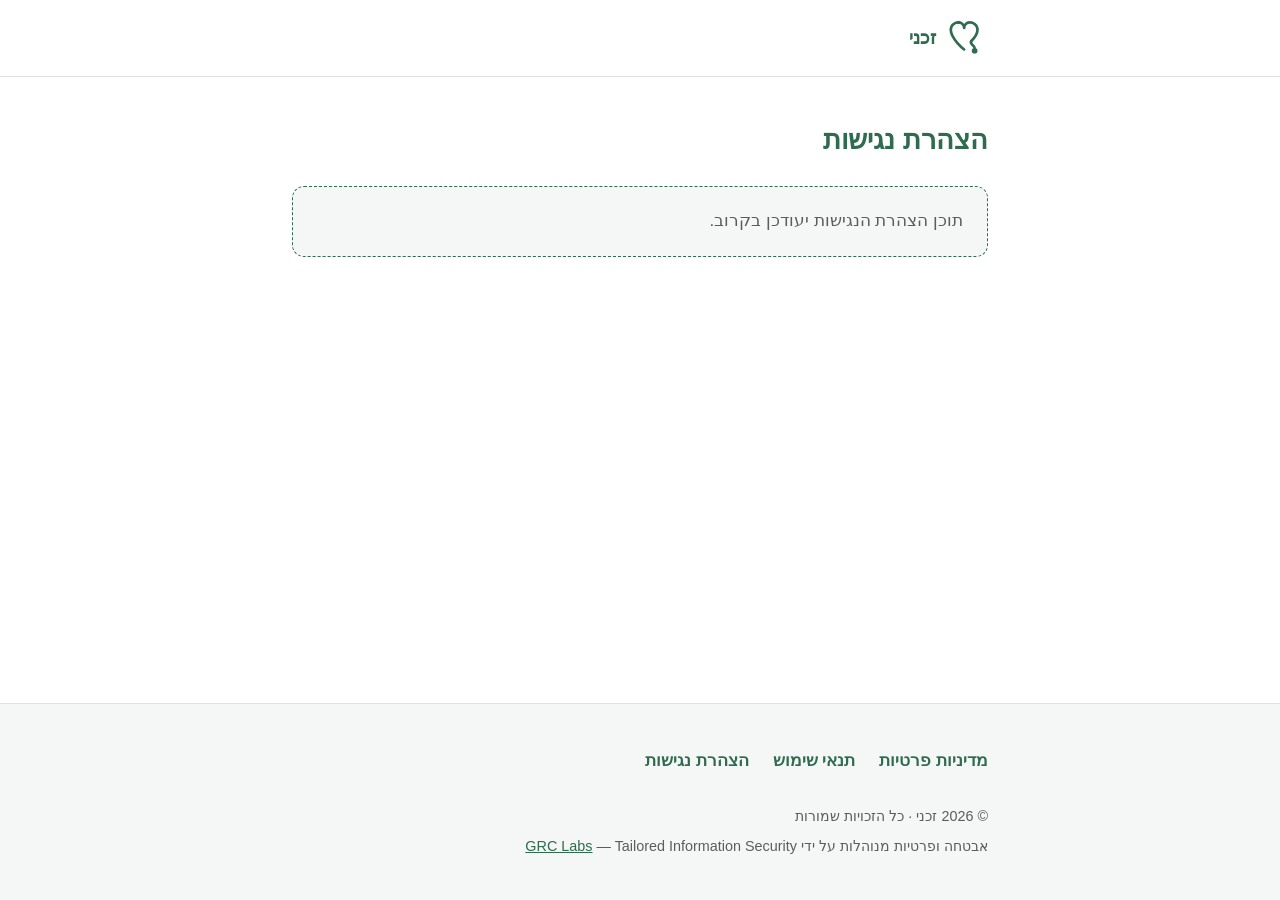
==== accessibility.html @ b7b59655 "Publish Zakeni landing page (static) for GitHub Pages Co-Authored-By: Claude Opus 4.8 (1M context) <" ====
<!DOCTYPE html>
<html dir="rtl" lang="he">
<head>
  <meta charset="UTF-8">
  <meta name="viewport" content="width=device-width, initial-scale=1">
  <title>הצהרת נגישות — זכני</title>
  <meta name="description" content="הצהרת הנגישות של זכני — מימוש זכויות רפואיות.">
  <meta name="theme-color" content="#2E6B4F">
  <link rel="icon" href="logo.svg" type="image/svg+xml">
  <link rel="stylesheet" href="styles.css">
</head>
<body>
  <a class="skip-link" href="#main">דלג לתוכן הראשי</a>

  <header class="site-header">
    <div class="wrap">
      <a class="brand-link" href="index.html" aria-label="זכני — חזרה לעמוד הבית">
        <img class="logo-mark" src="logo.svg" alt="">
        <span class="brand-name">זכני</span>
      </a>
    </div>
  </header>

  <main id="main">
    <article class="policy">
      <div class="wrap">
        <h1>הצהרת נגישות</h1>
        <p class="placeholder-note">תוכן הצהרת הנגישות יעודכן בקרוב.</p>
      </div>
    </article>
  </main>

  <footer class="site-footer">
    <div class="wrap">
      <nav aria-label="עמודי מדיניות">
        <ul>
          <li><a href="privacy.html">מדיניות פרטיות</a></li>
          <li><a href="terms.html">תנאי שימוש</a></li>
          <li><a href="accessibility.html">הצהרת נגישות</a></li>
        </ul>
      </nav>
      <p class="fineprint">© 2026 זכני · כל הזכויות שמורות</p>
      <p class="fineprint">אבטחה ופרטיות מנוהלות על ידי <a href="https://grc-labs.com" target="_blank" rel="noopener">GRC Labs</a> — Tailored Information Security</p>
    </div>
  </footer>
</body>
</html>
---- styles.css ----
/* ===========================================================================
   זכני — landing site styles
   Single stylesheet · mobile-first · RTL Hebrew · WCAG 2.1 AA
   No external requests (no web-font CDN) — privacy-friendly by design.
   To use the brand font, self-host TypoTag Fb / Heebo woff2 files and add an
   @font-face block here (see DEPLOY.md).
   =========================================================================== */

:root {
  --green:       #2E6B4F;   /* brand primary — 6.3:1 contrast on white */
  --green-dark:  #234f3b;   /* hover / active */
  --gray-text:   #3f3f3f;   /* body text — ~10:1 on white */
  --gray-soft:   #5c5c5c;   /* secondary text — ~7:1 on white */
  --gray-line:   #e2e2e2;   /* hairlines */
  --bg:          #ffffff;
  --bg-soft:     #f5f7f6;   /* faint green-tinted panel */
  --maxw:        46rem;
  --radius:      12px;
}

* { box-sizing: border-box; }

html {
  font-size: 100%;
  -webkit-text-size-adjust: 100%;
}

body {
  margin: 0;
  font-family: "TypoTag Fb", "Heebo", "Assistant", "Segoe UI", Arial, sans-serif;
  font-size: 1.0625rem;
  line-height: 1.7;
  color: var(--gray-text);
  background: var(--bg);
  -webkit-font-smoothing: antialiased;
  /* sticky footer: keep the footer at the viewport bottom on short pages */
  min-height: 100vh;
  display: flex;
  flex-direction: column;
}

main { flex: 1 0 auto; }

/* ---- skip-to-content link ------------------------------------------------ */
.skip-link {
  position: absolute;
  right: 1rem;
  top: -4rem;
  z-index: 100;
  background: var(--green);
  color: #fff;
  padding: 0.75rem 1.25rem;
  border-radius: var(--radius);
  text-decoration: none;
  transition: top 0.15s ease;
}
.skip-link:focus { top: 1rem; }

/* ---- focus visibility ---------------------------------------------------- */
a:focus-visible,
button:focus-visible {
  outline: 3px solid var(--green-dark);
  outline-offset: 3px;
  border-radius: 4px;
}

/* ---- layout helpers ------------------------------------------------------ */
.wrap {
  width: 100%;
  max-width: var(--maxw);
  margin-inline: auto;
  padding-inline: 1.25rem;
}

/* ---- site header (policy pages) ----------------------------------------- */
.site-header {
  border-bottom: 1px solid var(--gray-line);
  background: var(--bg);
}
.site-header .wrap {
  display: flex;
  align-items: center;
  gap: 0.75rem;
  padding-block: 1rem;
}
.site-header a.brand-link {
  display: flex;
  align-items: center;
  gap: 0.6rem;
  text-decoration: none;
  color: var(--green);
  min-height: 44px;
}
.site-header img.logo-mark { width: 42px; height: auto; }
.site-header .brand-name {
  font-size: 1.15rem;
  font-weight: 700;
  color: var(--green);
}

/* ---- hero (index) -------------------------------------------------------- */
.hero {
  background: var(--bg-soft);
  border-bottom: 1px solid var(--gray-line);
  text-align: center;
}
.hero .wrap {
  padding-block: 3.5rem 3rem;
}
.hero img.logo-hero {
  width: 168px;
  max-width: 60vw;
  height: auto;
  margin-inline: auto;
}
.hero h1 {
  margin: 1.5rem 0 0.5rem;
  font-size: 1.95rem;
  line-height: 1.3;
  color: var(--green);
  font-weight: 700;
}
.hero p.sub {
  margin: 0;
  font-size: 1.2rem;
  color: var(--gray-soft);
}

/* ---- generic section ----------------------------------------------------- */
section { padding-block: 3rem; }
section h2 {
  margin: 0 0 1.5rem;
  font-size: 1.5rem;
  color: var(--green);
  font-weight: 700;
}

/* ---- contact section ----------------------------------------------------- */
.contact ul {
  list-style: none;
  margin: 0;
  padding: 0;
  display: grid;
  gap: 0.75rem;
}
.contact li {
  border: 1px solid var(--gray-line);
  border-radius: var(--radius);
  background: var(--bg);
}
.contact a {
  display: flex;
  align-items: center;
  gap: 0.85rem;
  min-height: 44px;
  padding: 0.85rem 1.1rem;
  text-decoration: none;
  color: var(--gray-text);
  font-size: 1.1rem;
}
.contact a:hover,
.contact a:focus-visible { background: var(--bg-soft); }
.contact .label {
  color: var(--gray-soft);
  font-size: 0.95rem;
  min-width: 5.5rem;
}
.contact .value {
  color: var(--green);
  font-weight: 600;
  direction: ltr;        /* phone numbers / email read LTR */
  unicode-bidi: embed;
}
.contact .ico {
  flex: none;
  width: 24px;
  height: 24px;
  fill: var(--green);
}

/* ---- policy page content ------------------------------------------------- */
.policy h1 {
  font-size: 1.7rem;
  color: var(--green);
  margin-top: 2.5rem;
}
.policy h2 {
  font-size: 1.25rem;
  margin-top: 2rem;
}
.policy p { margin: 1rem 0; }
.policy .placeholder-note {
  background: var(--bg-soft);
  border: 1px dashed var(--green);
  border-radius: var(--radius);
  padding: 1.25rem 1.5rem;
  color: var(--gray-soft);
}

/* ---- footer -------------------------------------------------------------- */
.site-footer {
  border-top: 1px solid var(--gray-line);
  background: var(--bg-soft);
  margin-top: 1rem;
}
.site-footer .wrap { padding-block: 2.25rem; }
.site-footer nav ul {
  list-style: none;
  margin: 0 0 1.25rem;
  padding: 0;
  display: flex;
  flex-wrap: wrap;
  gap: 0.5rem 1.5rem;
}
.site-footer nav a {
  display: inline-flex;
  align-items: center;
  min-height: 44px;
  color: var(--green);
  text-decoration: none;
  font-weight: 600;
}
.site-footer nav a:hover,
.site-footer nav a:focus-visible { text-decoration: underline; }
.site-footer p.fineprint {
  margin: 0.35rem 0;
  font-size: 0.9rem;
  color: var(--gray-soft);
}
.site-footer p.fineprint a {
  color: var(--green);
}

/* ---- responsive ---------------------------------------------------------- */
@media (min-width: 40rem) {
  .hero .wrap { padding-block: 4.5rem 4rem; }
  .hero h1 { font-size: 2.4rem; }
  .hero img.logo-hero { width: 200px; }
  .contact ul { grid-template-columns: 1fr 1fr; }
}

/* ---- respects user motion / contrast preferences ------------------------- */
@media (prefers-reduced-motion: reduce) {
  * { transition: none !important; }
}
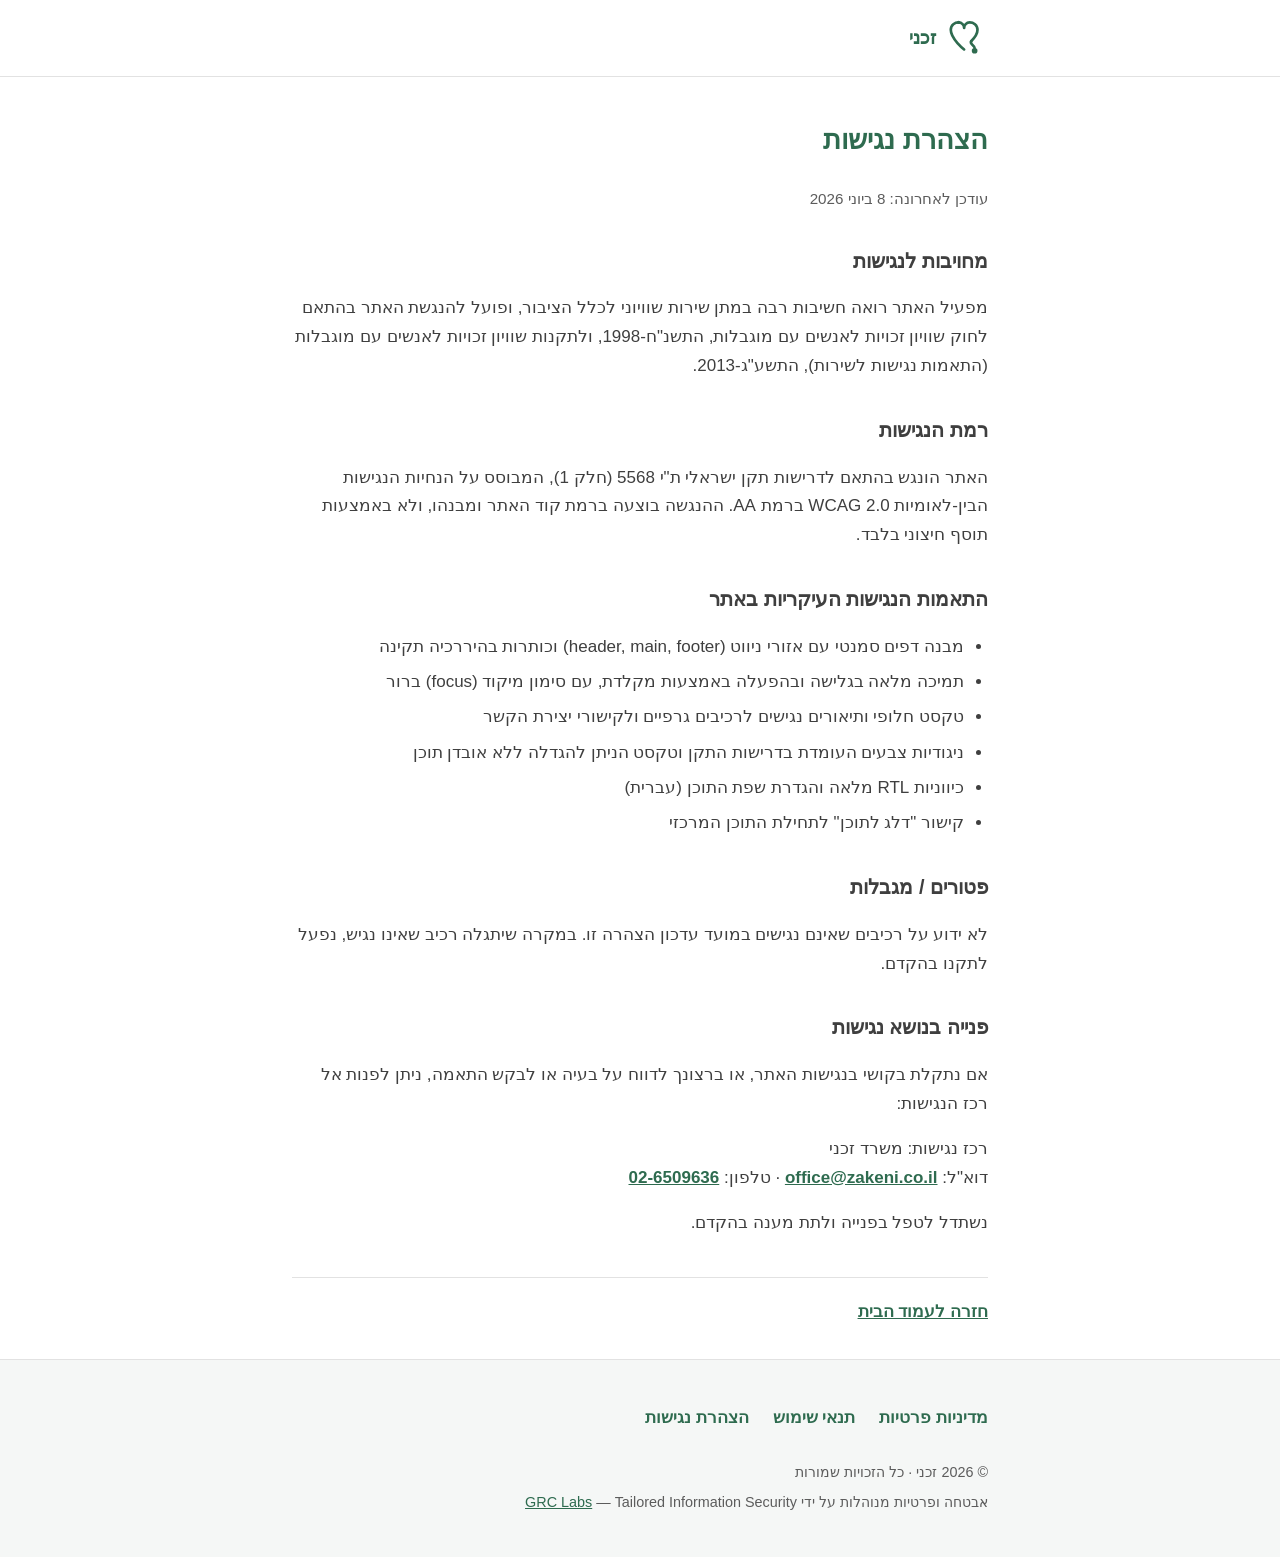
==== commit ffd6e0b2: "Add legal docs + WCAG 2.0 AA / ת"י 5568 accessibility - privacy.html, terms.html, accessibility.html" ====
--- a/accessibility.html
+++ b/accessibility.html
@@ -2,7 +2,7 @@
 <html dir="rtl" lang="he">
 <head>
   <meta charset="UTF-8">
-  <meta name="viewport" content="width=device-width, initial-scale=1">
+  <meta name="viewport" content="width=device-width, initial-scale=1.0">
   <title>הצהרת נגישות — זכני</title>
   <meta name="description" content="הצהרת הנגישות של זכני — מימוש זכויות רפואיות.">
   <meta name="theme-color" content="#2E6B4F">
@@ -10,7 +10,7 @@
   <link rel="stylesheet" href="styles.css">
 </head>
 <body>
-  <a class="skip-link" href="#main">דלג לתוכן הראשי</a>
+  <a class="skip-link" href="#main">דלג לתוכן</a>
 
   <header class="site-header">
     <div class="wrap">
@@ -25,7 +25,34 @@
     <article class="policy">
       <div class="wrap">
         <h1>הצהרת נגישות</h1>
-        <p class="placeholder-note">תוכן הצהרת הנגישות יעודכן בקרוב.</p>
+        <p class="updated">עודכן לאחרונה: 8 ביוני 2026</p>
+
+        <h2>מחויבות לנגישות</h2>
+        <p>מפעיל האתר רואה חשיבות רבה במתן שירות שוויוני לכלל הציבור, ופועל להנגשת האתר בהתאם לחוק שוויון זכויות לאנשים עם מוגבלות, התשנ"ח-1998, ולתקנות שוויון זכויות לאנשים עם מוגבלות (התאמות נגישות לשירות), התשע"ג-2013.</p>
+
+        <h2>רמת הנגישות</h2>
+        <p>האתר הונגש בהתאם לדרישות תקן ישראלי ת"י 5568 (חלק 1), המבוסס על הנחיות הנגישות הבין-לאומיות <span lang="en">WCAG 2.0</span> ברמת <span lang="en">AA</span>. ההנגשה בוצעה ברמת קוד האתר ומבנהו, ולא באמצעות תוסף חיצוני בלבד.</p>
+
+        <h2>התאמות הנגישות העיקריות באתר</h2>
+        <ul>
+          <li>מבנה דפים סמנטי עם אזורי ניווט (<span lang="en">header, main, footer</span>) וכותרות בהיררכיה תקינה</li>
+          <li>תמיכה מלאה בגלישה ובהפעלה באמצעות מקלדת, עם סימון מיקוד (<span lang="en">focus</span>) ברור</li>
+          <li>טקסט חלופי ותיאורים נגישים לרכיבים גרפיים ולקישורי יצירת הקשר</li>
+          <li>ניגודיות צבעים העומדת בדרישות התקן וטקסט הניתן להגדלה ללא אובדן תוכן</li>
+          <li>כיווניות <span lang="en">RTL</span> מלאה והגדרת שפת התוכן (עברית)</li>
+          <li>קישור "דלג לתוכן" לתחילת התוכן המרכזי</li>
+        </ul>
+
+        <h2>פטורים / מגבלות</h2>
+        <p>לא ידוע על רכיבים שאינם נגישים במועד עדכון הצהרה זו. במקרה שיתגלה רכיב שאינו נגיש, נפעל לתקנו בהקדם.</p>
+
+        <h2>פנייה בנושא נגישות</h2>
+        <p>אם נתקלת בקושי בנגישות האתר, או ברצונך לדווח על בעיה או לבקש התאמה, ניתן לפנות אל רכז הנגישות:</p>
+        <p>רכז נגישות: משרד זכני<br>
+        דוא"ל: <a href="mailto:office@zakeni.co.il">office@zakeni.co.il</a> · טלפון: <a href="tel:+97226509636" aria-label="התקשרו: 02-6509636">02-6509636</a></p>
+        <p>נשתדל לטפל בפנייה ולתת מענה בהקדם.</p>
+
+        <p class="back-home"><a href="index.html">חזרה לעמוד הבית</a></p>
       </div>
     </article>
   </main>
@@ -40,7 +67,7 @@
         </ul>
       </nav>
       <p class="fineprint">© 2026 זכני · כל הזכויות שמורות</p>
-      <p class="fineprint">אבטחה ופרטיות מנוהלות על ידי <a href="https://grc-labs.com" target="_blank" rel="noopener">GRC Labs</a> — Tailored Information Security</p>
+      <p class="fineprint">אבטחה ופרטיות מנוהלות על ידי <a href="https://grc-labs.com" target="_blank" rel="noopener" lang="en">GRC Labs</a> — <span lang="en">Tailored Information Security</span></p>
     </div>
   </footer>
 </body>
--- a/styles.css
+++ b/styles.css
@@ -197,6 +197,34 @@
   color: var(--gray-soft);
 }
 
+/* ---- policy document content (additive: new content types only) ---------- */
+.policy .updated {
+  margin-top: 0.25rem;
+  color: var(--gray-soft);   /* #5c5c5c — ~6.7:1 on white, passes AA */
+  font-size: 0.95rem;
+}
+.policy ul {
+  margin: 1rem 0;
+  padding-inline-start: 1.5rem;   /* RTL-aware indent */
+}
+.policy li { margin: 0.4rem 0; }
+.policy .back-home {
+  margin-top: 2.5rem;
+  padding-top: 1.25rem;
+  border-top: 1px solid var(--gray-line);
+}
+.policy .back-home a {
+  color: var(--green);
+  font-weight: 600;
+}
+/* keep email/phone tokens reading LTR inside RTL prose */
+.policy a[href^="tel:"],
+.policy a[href^="mailto:"] {
+  color: var(--green);
+  font-weight: 600;
+  unicode-bidi: isolate;
+}
+
 /* ---- footer -------------------------------------------------------------- */
 .site-footer {
   border-top: 1px solid var(--gray-line);
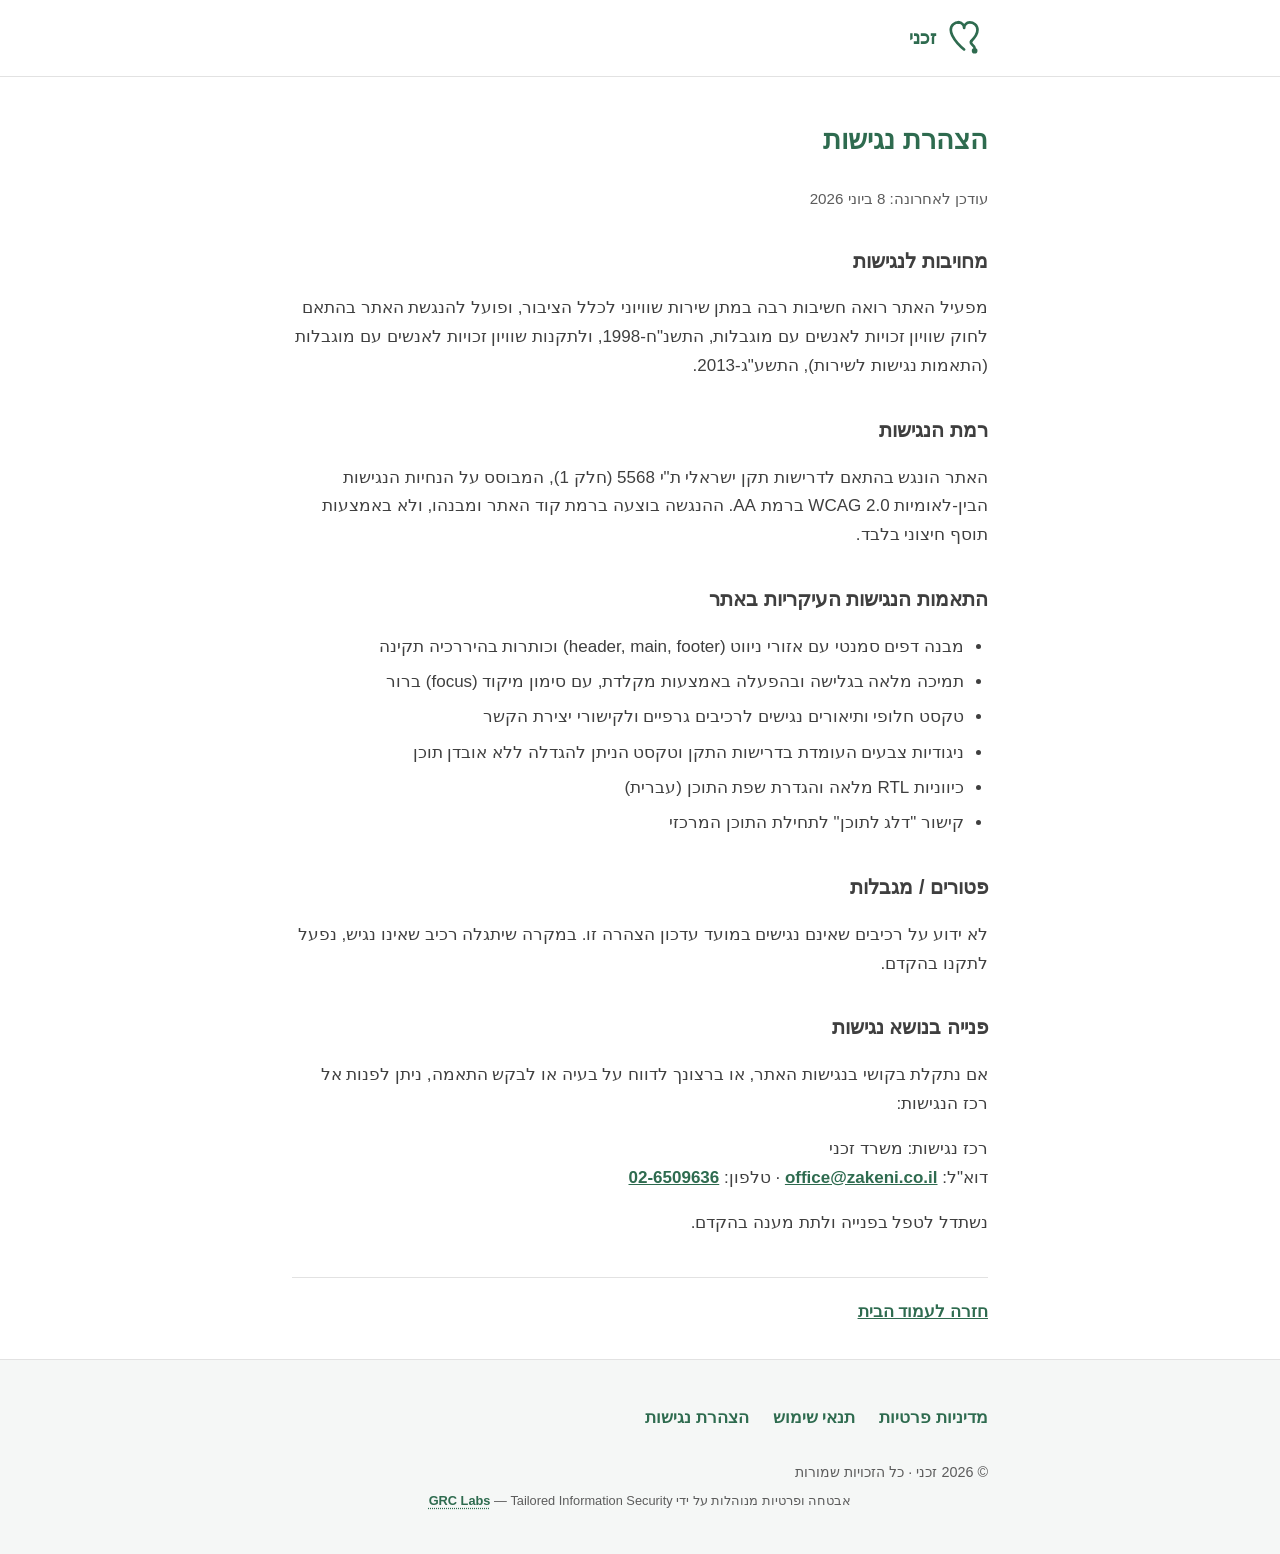
==== commit cc5719cc: "feat: legal pages + WCAG 2.0 AA accessibility + footer polish Co-Authored-By: Claude Opus 4.8 (1M co" ====
--- a/accessibility.html
+++ b/accessibility.html
@@ -67,7 +67,7 @@
         </ul>
       </nav>
       <p class="fineprint">© 2026 זכני · כל הזכויות שמורות</p>
-      <p class="fineprint">אבטחה ופרטיות מנוהלות על ידי <a href="https://grc-labs.com" target="_blank" rel="noopener" lang="en">GRC Labs</a> — <span lang="en">Tailored Information Security</span></p>
+      <p class="fineprint credit">אבטחה ופרטיות מנוהלות על ידי <a href="https://grc-labs.com" target="_blank" rel="noopener" lang="en">GRC Labs</a> — <span lang="en">Tailored Information Security</span></p>
     </div>
   </footer>
 </body>
--- a/styles.css
+++ b/styles.css
@@ -259,6 +259,27 @@
   color: var(--green);
 }
 
+/* ---- footer credit line (GRC Labs attribution) -------------------------- */
+/* Scoped to .credit only — does not affect the © line or the nav links.    */
+.site-footer p.fineprint.credit {
+  text-align: center;
+  font-size: 0.8rem;          /* one step below the 0.9rem footer fineprint */
+}
+/* The link color (--green #2E6B4F) vs the credit text (--gray-soft #5c5c5c)
+   is only ~1.06:1 — below WCAG 1.4.1's 3:1 to distinguish by color alone.
+   So we drop the default solid underline but keep a subtle PERSISTENT cue
+   (dotted underline + 600 weight), then upgrade to a solid underline on
+   interaction. The D6 focus-visible outline still applies on top. */
+.site-footer p.fineprint.credit a {
+  font-weight: 600;
+  text-decoration: underline dotted;
+  text-underline-offset: 2px;
+}
+.site-footer p.fineprint.credit a:hover,
+.site-footer p.fineprint.credit a:focus-visible {
+  text-decoration: underline;
+}
+
 /* ---- responsive ---------------------------------------------------------- */
 @media (min-width: 40rem) {
   .hero .wrap { padding-block: 4.5rem 4rem; }
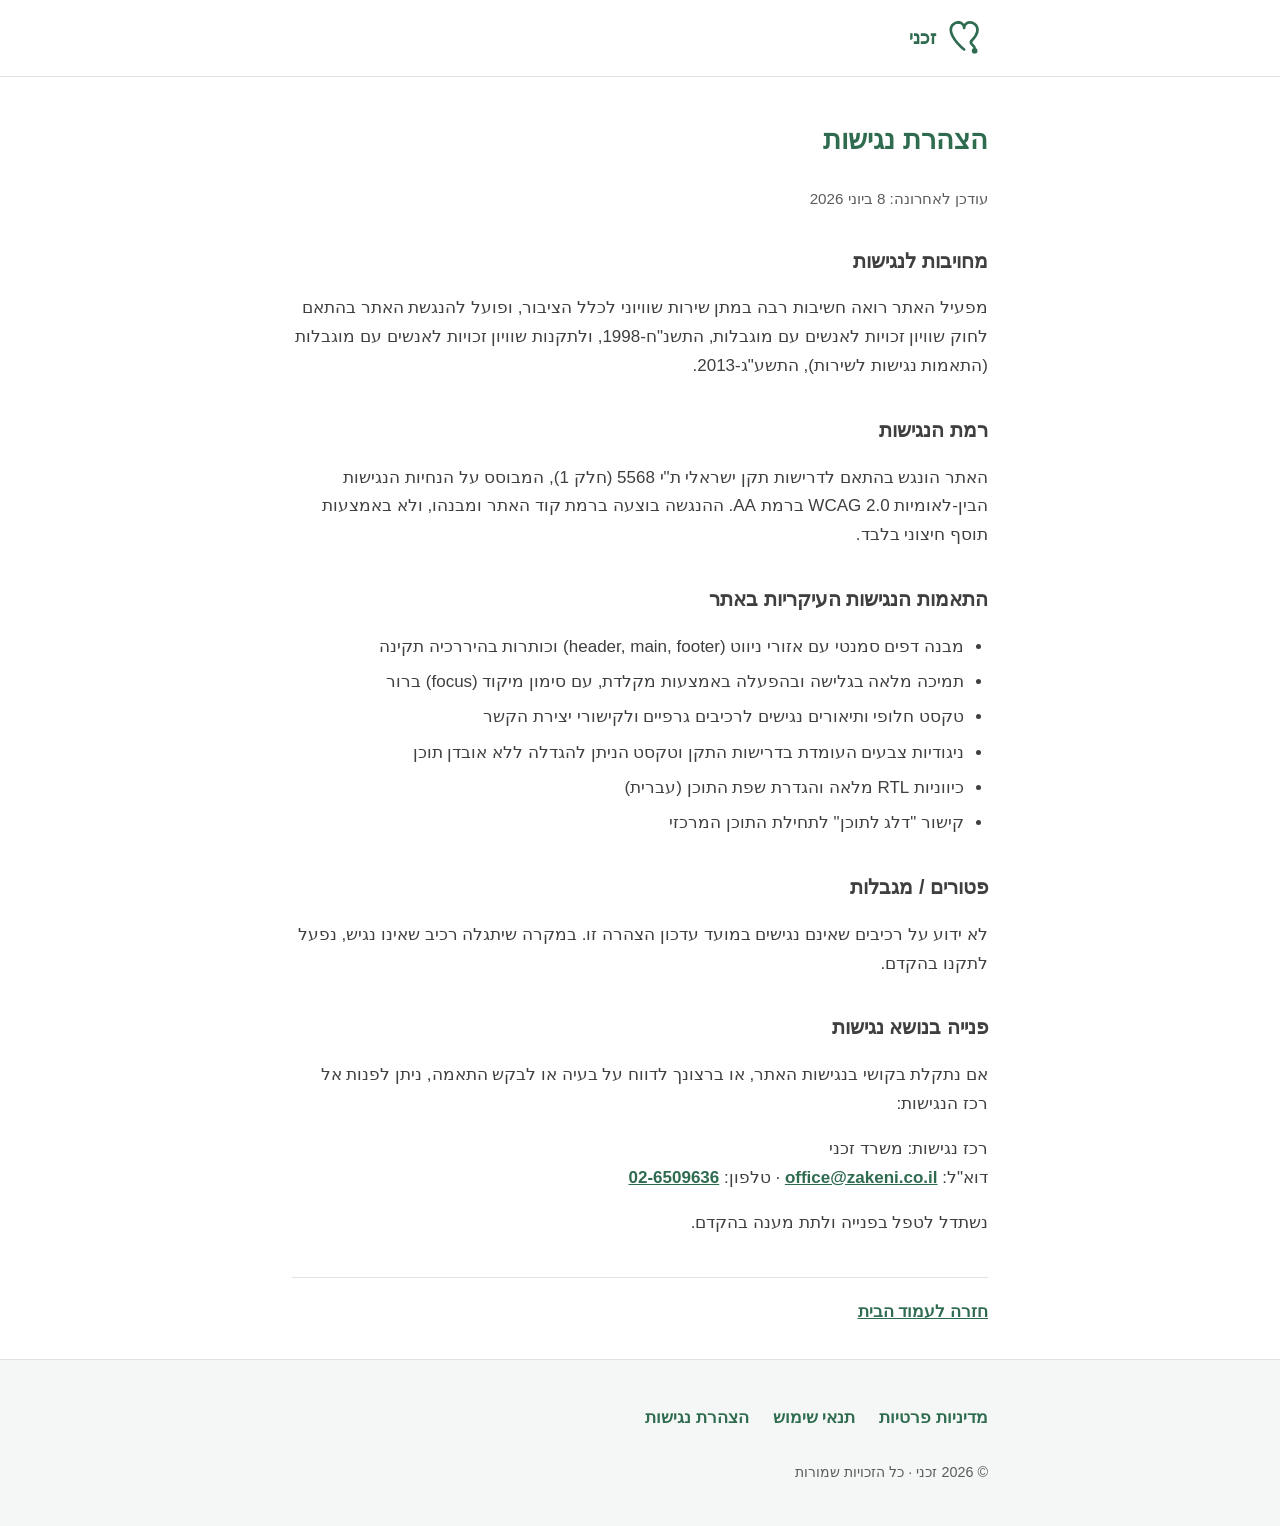
==== commit c681ebec: "chore: relocate GRC Labs security/privacy credit from footer to legal pages" ====
--- a/accessibility.html
+++ b/accessibility.html
@@ -67,7 +67,6 @@
         </ul>
       </nav>
       <p class="fineprint">© 2026 זכני · כל הזכויות שמורות</p>
-      <p class="fineprint credit">אבטחה ופרטיות מנוהלות על ידי <a href="https://grc-labs.com" target="_blank" rel="noopener" lang="en">GRC Labs</a> — <span lang="en">Tailored Information Security</span></p>
     </div>
   </footer>
 </body>
--- a/styles.css
+++ b/styles.css
@@ -259,27 +259,6 @@
   color: var(--green);
 }
 
-/* ---- footer credit line (GRC Labs attribution) -------------------------- */
-/* Scoped to .credit only — does not affect the © line or the nav links.    */
-.site-footer p.fineprint.credit {
-  text-align: center;
-  font-size: 0.8rem;          /* one step below the 0.9rem footer fineprint */
-}
-/* The link color (--green #2E6B4F) vs the credit text (--gray-soft #5c5c5c)
-   is only ~1.06:1 — below WCAG 1.4.1's 3:1 to distinguish by color alone.
-   So we drop the default solid underline but keep a subtle PERSISTENT cue
-   (dotted underline + 600 weight), then upgrade to a solid underline on
-   interaction. The D6 focus-visible outline still applies on top. */
-.site-footer p.fineprint.credit a {
-  font-weight: 600;
-  text-decoration: underline dotted;
-  text-underline-offset: 2px;
-}
-.site-footer p.fineprint.credit a:hover,
-.site-footer p.fineprint.credit a:focus-visible {
-  text-decoration: underline;
-}
-
 /* ---- responsive ---------------------------------------------------------- */
 @media (min-width: 40rem) {
   .hero .wrap { padding-block: 4.5rem 4rem; }
